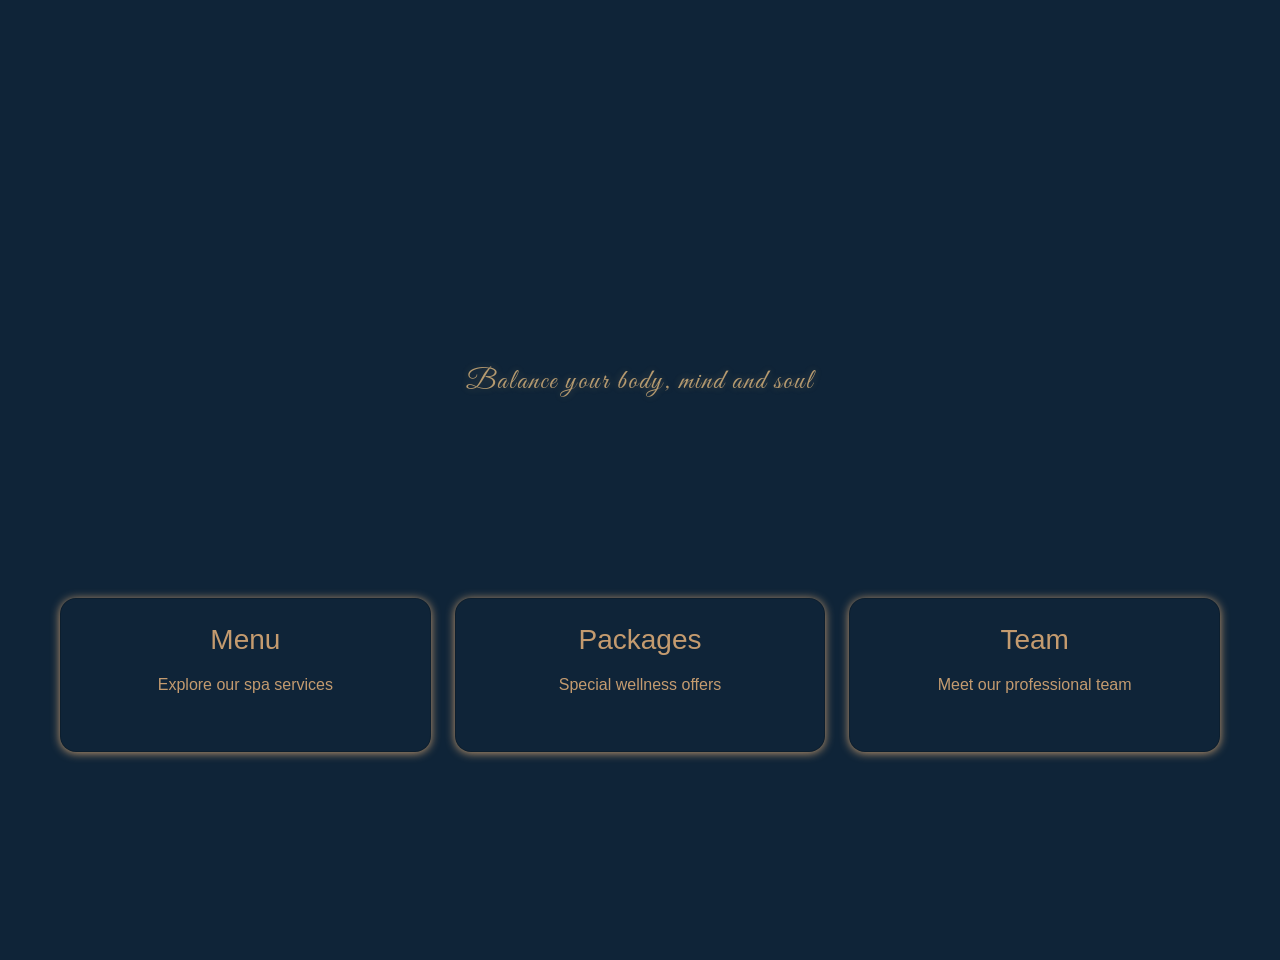
==== index.html @ 44697bf9 "second" ====
<!DOCTYPE html>
<html lang="en">

<head>
  <meta charset="UTF-8">
  <title>Safar Fakhraddin DEV | Landing</title>
  <meta name="viewport" content="width=device-width, initial-scale=1.0">

  <link href="https://cdn.jsdelivr.net/npm/bootstrap@5.3.8/dist/css/bootstrap.min.css" rel="stylesheet">
  <link rel="stylesheet" href="style.css">
  <link href="https://fonts.googleapis.com/css2?family=Great+Vibes&display=swap" rel="stylesheet">
  <link rel="icon" href="./assets/CoreWellness.png" type="image/png">
</head>

<body class="page-landing">

  <!-- HERO SECTION WITH BACKGROUND LOGO -->
  <section class="hero-section d-flex align-items-center text-center">
    <!-- <div class="container position-relative"> -->
    <h1 class="mb-3"></h1>
    <div class="landing-text">
      <p class="luxury-tagline">Balance your body, mind and soul</p>
    </div>

    <!-- <p class="mb-4 hero-subtitle">Balance your body, mind and soul</p> -->

    <!-- </div> -->
  </section>




  <!-- QUICK ACCESS CARDS -->
  <section class="py-5 quick-access">
    <div class="container">
      <div class="row g-4 justify-content-center">

        <div class="col-md-4">
          <a href="coreWellnessMenu.html" class="text-decoration-none text-dark">
            <div class="card p-4 text-center h-100">
              <h3>Menu</h3>
              <p class="mt-2">Explore our spa services</p>
            </div>
          </a>
        </div>

        <div class="col-md-4">
          <a href="packages.html" class="text-decoration-none text-dark">
            <div class="card p-4 text-center h-100">
              <h3>Packages</h3>
              <p class="mt-2">Special wellness offers</p>
            </div>
          </a>
        </div>

        <div class="col-md-4">
          <a href="team.html" class="text-decoration-none text-dark">
            <div class="card p-4 text-center h-100">
              <h3>Team</h3>
              <p class="mt-2">Meet our professional team</p>
            </div>
          </a>
        </div>

      </div>
    </div>
  </section>



  <script src="https://cdn.jsdelivr.net/npm/bootstrap@5.3.8/dist/js/bootstrap.bundle.min.js"></script>
</body>

</html>
---- style.css ----
body {
  margin: 0;
  font-family: 'Inter', sans-serif;
  color: #C49B6F;
  /* position: relative; */
  /* overflow-x: hidden; */
}

/* landing background */
.page-landing::before {
  content: "";
  position: fixed;
  inset: 0;

  background-image: url("./assets/Reception.webp");
  background-size: cover;
  background-position: center;
  background-repeat: no-repeat;

  filter: blur(1px);
  /* 🔥 BLUR DƏRƏCƏSİ – buranı dəyiş */
  transform: scale(1.1);
  /*blur kenarlarini gizladir*/
  opacity: 0.45;
  /* 🔥 ŞƏKİL GÜCÜ – buranı dəyiş */

  z-index: -1;
}

.page-landing {
  background: #0f2438;
  min-height: 100vh;
}

/* .page-landing::after {
  content: "";
  position: fixed;
  inset: 0;
  background: rgba(15, 36, 56, 0.6);
  z-index: -1;
} */


/* menu background */
.page-menu::before {
  content: "";
  position: fixed;
  inset: 0;

  background-image: url("./assets/team/menu/corridor.webp");
  background-size: cover;
  background-position: center;
  /* background-repeat: no-repeat; */

  filter: blur(1px);
  /* 🔥 BLUR DƏRƏCƏSİ – buranı dəyiş */
  transform: scale(1.1);
  /*blur kenarlarini gizladir*/
  opacity: 0.45;
  /* 🔥 ŞƏKİL GÜCÜ – buranı dəyiş */

  z-index: -1;
}

/* ===== DYNAMIC MENU BACKGROUNDS ===== */

.page-menu::before {
  transition: background-image 0.4s ease, opacity 0.4s ease;
}

/* LADIES */
.page-menu.ladies::before {
  background-image: url("./assets/team/menu/femalereception.webp");
}

.page-menu.ladies-massage::before {
  background-image: url("./assets/team/menu/corridor.webp");
}

.page-menu.ladies-facial::before {
  background-image: url("./assets/team/menu/Treatment2.webp");
}

.page-menu.ladies-body::before {
  background-image: url("./assets/team/menu/tresament2.webp");
}

.page-menu.ladies-technologies::before {
  background-image: url("./assets/team/menu/Technology.webp");
}

.page-menu.ladies-hairsalon::before {
  background-image: url("./assets/team/menu/needtochange.png");
}

.page-menu.ladies-nail::before {
  background-image: url("./assets/team/menu/Nail.webp");
}

/* GENTLEMEN */
.page-menu.gentlemen::before {
  background-image: url("./assets/team/menu/needtochange.png");
}

.page-menu.gentlemen-massage::before {
  background-image: url("./assets/team/menu/corridor.webp");
}

.page-menu.gentlemen-facial::before {
  background-image: url("./assets/team/menu/Treatment2.webp");
}

.page-menu.gentlemen-body::before {
  background-image: url("./assets/team/menu/tresament2.webp");
}

.page-menu.gentlemen-technologies::before {
  background-image: url("./assets/team/menu/Technology.webp");
}

.page-menu.gentlemen-barber::before {
  background-image: url("./assets/team/menu/needtochange.png");
}

.page-menu.gentlemen-nail::before {
  background-image: url("./assets/team/menu/needtochange.png");
}


.page-menu {
  background: #0f2438;
  min-height: 100vh;
}

/* .page-landing::after {
  content: "";
  position: fixed;
  inset: 0;
  background: rgba(15, 36, 56, 0.6);
  z-index: -1;
} */

/* packages background */
.page-packages::before {
  content: "";
  position: fixed;
  inset: 0;

  background-image: url("./assets/team/menu/Treatment2.webp");
  background-size: cover;
  background-position: center;
  background-repeat: no-repeat;

  filter: blur(1px);
  /* 🔥 BLUR DƏRƏCƏSİ – buranı dəyiş */
  transform: scale(1.1);
  /*blur kenarlarini gizladir*/
  opacity: 0.45;
  /* 🔥 ŞƏKİL GÜCÜ – buranı dəyiş */

  z-index: -1;
}

.page-packages {
  background: #0f2438;
  min-height: 100vh;
}

/* .page-landing::after {
  content: "";
  position: fixed;
  inset: 0;
  background: rgba(15, 36, 56, 0.6);
  z-index: -1;
} */



/* Team start */
/* FILTER BUTTONS */

/* .filter-btn {
  padding: 10px 25px;
  margin: 5px;
  border-radius: 30px;
  border: 1px solid #c5a47e;
  background: transparent;
  color: #fff;
  transition: 0.3s;
}

.filter-btn:hover,
.filter-btn.active {
  background: #c5a47e;
  color: #000;
} */


/* TEAM LIST */

.team-list {
  max-width: 800px;
  margin: auto;
}

/* Small list layout */

.team-item {
  display: flex;
  align-items: center;
  gap: 15px;
  padding: 12px;
  border-bottom: 1px solid rgba(255, 255, 255, 0.1);
  cursor: pointer;
  transition: 0.3s;
}

.team-item:hover {
  background: rgba(255, 255, 255, 0.05);
}

.team-item img {
  width: 60px;
  height: 60px;
  object-fit: cover;
  border-radius: 50%;
}

/* Modal */

.team-modal {
  display: none;
  position: fixed;
  inset: 0;
  background: rgba(0, 0, 0, 0.8);
  justify-content: center;
  align-items: center;
  z-index: 9999;
}

.modal-content-box {
  background: #0b1c2d;
  padding: 30px;
  border-radius: 12px;
  width: 400px;
  text-align: center;
  position: relative;
}

.modal-content-box img {
  width: 120px;
  border-radius: 50%;
  margin-bottom: 20px;
}

.close-modal {
  position: absolute;
  top: 10px;
  right: 15px;
  font-size: 22px;
  cursor: pointer;
  color: #d4af37;
}

/* .page-team::before {
  content: "";
  position: fixed;
  inset: 0; */

/* background-image: url("./assets/team/Team/all.webp"); */
/* background-size: cover; */
/* background-position: center; */
/* background-repeat: no-repeat; */

/* filter: blur(15px); */
/* 🔥 BLUR DƏRƏCƏSİ – buranı dəyiş */
/* transform: scale(1.1); */
/*blur kenarlarini gizladir*/
/* opacity: 0.75; */
/* 🔥 ŞƏKİL GÜCÜ – buranı dəyiş */

/* z-index: -2; */
/* } */

/* BURDANNNNNNNNNNNNNNNNNNNNNN */
/* .team-card {
  display: flex;
  align-items: center;
  padding: 15px;
  margin-bottom: 15px;
  background: rgba(255, 255, 255, 0.05);
  border-radius: 10px;
  cursor: pointer;
  transition: 0.3s;
}

.team-card:hover {
  background: rgba(197, 164, 126, 0.2);
} */

.team-img {
  width: 70px;
  height: 70px;
  object-fit: cover;
  object-position: top center;
  /* 👈 ƏN VACİB */
  border-radius: 50%;
  margin-right: 15px;
}

/* silinacaq sheylar */

.page-team {
  background: linear-gradient(rgba(95, 74, 68, 0.966), rgba(25, 11, 5, 0.95)),
    url('./assets/team/Team/all.webp') center/cover no-repeat fixed;
  color: #fff;
  min-height: 100vh;
}

.filter-btn {
  padding: 12px 30px;
  margin: 8px;
  border-radius: 50px;
  border: 1px solid #c5a47e;
  background: transparent;
  color: #fff;
  font-weight: 500;
  letter-spacing: 1px;
  transition: all 0.4s ease;
}

.filter-btn:hover {
  background: #c5a47e;
  color: #000;
  transform: translateY(-3px);
  box-shadow: 0 10px 25px rgba(197, 164, 126, 0.4);
}

.filter-btn.active {
  background: #c5a47e;
  color: #000;
}

.team-card {

  display: flex;
  align-items: center;
  padding: 1px;
  margin-bottom: 20px;
  background: rgba(255, 255, 255, 0.05);
  border-radius: 15px;
  cursor: pointer;
  transition: all 0.4s ease;
  opacity: 0;
  transform: translateY(20px);
  animation: fadeUp 0.6s forwards;
}

.team-card:hover {
  background: rgba(197, 164, 126, 0.2);
  transform: scale(1.03);
}

.label {
  color: #c5a47e;
  /* gold luxury */
  font-weight: 600;
}

.value {
  color: #e6e6e6;
  margin-left: 8px;
}

.modal-body p {
  border-bottom: 1px solid rgba(255, 255, 255, 0.05);
  padding-bottom: 8px;
}

@keyframes fadeUp {
  to {
    opacity: 1;
    transform: translateY(0);
  }
}

.luxury-modal {
  background: linear-gradient(145deg, #0f1c2a, #13293d);
  border-radius: 20px;
  border: 1px solid rgba(197, 164, 126, 0.4);
  box-shadow: 0 30px 60px rgba(0, 0, 0, 0.6);
}

#modalImg {
  border-radius: 20px;
  border: 2px solid #c5a47e;
}

.modal.fade .modal-dialog {
  transform: scale(0.8);
  transition: transform 0.4s ease;
}

.modal.show .modal-dialog {
  transform: scale(1);
}







/* .page-landing::after {
  content: "";
  position: fixed;
  inset: 0;
  background: rgba(15, 36, 56, 0.6);
  z-index: -1;
} */

/* employeeFemale background */
/* employeeMale background */

/* female employee list */
/* Kart ümumi stil */
/* .team-card {
  background-color: #0f2438;
  border-radius: 15px;
  padding: 12px;
  box-shadow: 0 2px 6px #C49B6F;
  transition: transform 0.25s ease, box-shadow 0.25s ease;
} */

/* Hover effekti */
/* .team-card:hover {
  transform: scale(1.03);
  box-shadow: 0 6px 12px #C49B6F;
} */

/* Şəkil */
/* .team-card img {
  width: 100%;
  height: 180px; */
/* object-fit: contain; */
/* şəkil kəsilmir */
/* border-radius: 50px; */
/* margin-bottom: 10px; */
/* background: #0f2438; */
/* fon ilə uyğunluq */
/* padding: 5px; */
/* } */

/* Button */
/* .team-btn {
  width: 100%;
  padding: 8px;
  font-size: 14px;
  border-radius: 8px;
  border: 1px solid #C49B6F;
  background: #C49B6F;
  color: #0f2438;
  transition: all 0.3s ease;
}

.team-btn:hover {
  background: #0f2438;
  color: #C49B6F;
  border-color: #C49B6F;
} */

/* bura kimi ranglar tamam */
/* Collapse info */
/* .team-info {
  margin-top: 10px;
  padding: 10px;
  font-size: 14px;
  text-align: left;
  border-left: 3px solid#C49B6F;
  border-radius: 6px;
  background-color: #0f2438;
  box-shadow: 0 1px 4px #C49B6F;
  animation: fadeIn 0.25s ease;
} */


.container {
  max-width: 1200px;
  margin: auto;
  padding: 40px 20px;
}

h1 {
  text-align: center;
  font-family: 'Playfair Display', serif;
  color: #C49B6F;
  margin-bottom: 30px;
}

/* ===== SWITCHES ===== */
.gender-switch,
.tabs {
  display: flex;
  justify-content: center;
  gap: 12px;
  flex-wrap: wrap;
  margin-bottom: 30px;
}

button {
  padding: 10px 22px;
  border-radius: 30px;
  border: none;
  cursor: pointer;
  background: #C49B6F;
  color: #0f2438;
  font-weight: 500;
  transition: 0.3s;
}

button:hover {
  opacity: 0.8;
}

button.active {
  background: #0f2438;
  color: #C49B6F;
  border: 2px solid #C49B6F;
}

/* ===== CARDS ===== */
.cards {
  margin-top: 30px;
}

.card {
  background: #0f2438;
  border-radius: 16px;
  padding: 2px;
  margin-bottom: 14px;
  box-shadow: 0 1px 10px #C49B6F;
  color: #C49B6F;


}

.card.show {
  opacity: 1;
  transform: translateY(0px);
}

.card-header {
  display: flex;
  justify-content: space-between;
  cursor: pointer;
}

.card-header strong {
  color: #C49B6F;
  font-size: 18px;
}

/* MODAL */
/* .modal {
  position: fixed;
  inset: 0;
  background: #0f2438;
  display: none;
  justify-content: center;
  align-items: center;
  z-index: 100;
} */

.modal-content {
  background: #0f2438;
  padding: 30px;
  border-radius: 18px;
  max-width: 600px;
  width: 90%;
  color: #C49B6F;
}

.close {
  float: right;
  cursor: pointer;
  font-size: 22px;
  color: #C49B6F;
}

/* MOBILE */
@media(max-width:768px) {
  h1 {
    font-size: 26px;
  }
}

/* NAVBAR BASE */
.custom-navbar {
  background-color: #0f2438;
  /* dark navy */
  padding: 14px 24px;
}

/* BRAND */
.custom-navbar .navbar-brand {
  color: #C49B6F;
  font-weight: 600;
  font-size: 18px;
}

.custom-navbar .navbar-brand:hover {
  color: #E0C08A;
}

/* NAV LINKS */
.custom-navbar .nav-link {
  color: #C49B6F;
  font-weight: 500;
  position: relative;
  padding: 6px 0;
}

/* HOVER EFFECT (gold underline) */
.custom-navbar .nav-link::after {
  content: "";
  position: absolute;
  left: 0;
  bottom: -4px;
  width: 0%;
  height: 2px;
  background-color: #C49B6F;
  transition: width 0.3s ease;
}

.custom-navbar .nav-link:hover::after,
.custom-navbar .nav-link.active::after {
  width: 100%;
}

/* ACTIVE LINK */
.custom-navbar .nav-link.active {
  color: #E0C08A;
}

/* REMOVE BOOTSTRAP DEFAULT */
.custom-navbar .nav-link:focus,
.custom-navbar .nav-link:hover {
  color: #E0C08A;
}

.gender-card {
  cursor: pointer;
  background-color: #0f2438;
  color: #C49B6F;
  border: 1px solid #C49B6F;
  transition: all 0.3s ease;
  min-height: 220px;
}

.gender-card:hover {
  background-color: #C49B6F;
  color: #0f2438;
  transform: translateY(-6px);
}

.gender-card h2 {
  font-family: 'Playfair Display', serif;
}

.cards .card {
  opacity: 0;
  transform: translateY(30px);
  transition: all 0.6s ease;
}

.cards .card.show {
  opacity: 1;
  transform: translateY(0);
}

.bali-icon {
  font-size: 42px;
  color: #C49B6F;
  opacity: 0.9;
  transition: all 0.3s ease;
}

.gender-card:hover .bali-icon {
  color: #0f2438;
  transform: scale(1.1);
}



/* Fade-in animasiya */
@keyframes fadeIn {
  from {
    opacity: 0;
  }

  to {
    opacity: 1;
  }
}

/* landing area */


.hero-section {
  min-height: 70vh;
  background: url("./assets/CoreWellness.png") no-repeat center;
  background-size: 400px;
  /* logonun ölçüsü */
  /* background-color: #0f2438; */
  /* yumşaq fon */
  position: relative;
  transform: translateY(-80px);
  position: relative;
}

/* text oxunsun deyə */
.hero-section::before {
  content: "";
  position: absolute;
  inset: 0;
}

.hero-section .container {
  position: relative;
  z-index: 1;
}

/* balance ur mind body & soul */
.quick-access {
  transform: translateY(-120px);
}

.luxury-tagline {
  position: absolute;
  left: 50%;
  top: 70%;
  /* logo altı */
  transform: translateX(-50%);

  font-family: 'Great Vibes', cursive;
  font-size: 28px;
  letter-spacing: 2px;

  color: #d4b07a;
  opacity: 0.85;

  text-shadow: 0 0 8px rgba(212, 176, 122, 0.35);
}

/* core wellnes menu */
.card-body {
  display: none;
  margin-top: 12px;
  line-height: 1.7;
  font-size: 14px;
  color: #C49B6F;
}

.card-body.open {
  display: block;
}

/* title clickable hiss olunsun */
.card-header {
  cursor: pointer;
}

/* price */
.price-box {
  margin-top: 10px;
}

.price-row {
  display: flex;
  justify-content: space-between;
  font-size: 14px;
  margin-top: 4px;
}

/* view details button */
.view-btn {
  margin-top: 12px;
  padding: 6px 16px;
  border-radius: 20px;
  border: 1px solid #C49B6F;
  background: transparent;
  color: #C49B6F;
  cursor: pointer;
  transition: 0.3s;
}

.view-btn:hover {
  background: #C49B6F;
  color: #0f2438;
}

.card-body.short .view-btn {
  display: inline-block;
  margin-top: 12px;
}

/* burdan package modal bashliyir PLUS*/
/* ===== QUICK MENU (IZOLYASIYA) ===== */

.quick-menu-wrapper {
  margin-top: 60px;
}

.quick-menu-card {
  width: 280px;
  /* hamısı eyni uzunluqda */
  padding: 18px 20px;
  /* nazik görünüş */
  text-align: center;

  background: #0f2438;
  border: 1px solid #C49B6F;
  border-radius: 16px;

  color: #C49B6F;
  cursor: pointer;

  transition: all 0.3s ease;
}

.quick-menu-card h2 {
  font-family: 'Playfair Display', serif;
  font-size: 22px;
  margin: 0;
}

.quick-menu-card:hover {
  background: #C49B6F;
  color: #0f2438;
  transform: translateY(-4px);
}

.main-core {
  font-family: 'Playfair Display', serif;
  min-height: 40vh;
  height: auto;
  display: flex;
  justify-content: center;
  margin-bottom: 24px;
}

.main-core .core-logo img {
  max-width: 220px;
  /* 🔑 əsas limit */
  width: 100%;
  /* responsive */
  height: auto;
  /* nisbət qorunsun */
  object-fit: contain;
  /* daşma olmasın */
}

.main-core .core-pack {
  display: flex;
  flex-direction: column;
  justify-content: center;
  align-items: center;
  height: 25vh;
}

.main-core .core-pack img {
  width: 120px;
  height: auto;
}

.main-core .core-pack .core-star {
  margin-bottom: 0.5rem;
}

.main-core .core-pack .core-star img {
  width: 7rem;
  height: 7rem;
}

.main-core .core-pack .core-desc {
  font-family: "Playpen Sans", Courier, monospace;
  font-size: 3rem;
  font-weight: thin;
}

.spa-packages-title {
  font-family: 'Playfair Display', serif;
  font-style: thin, italic;
  font-size: 30px;
  color: #f6f3f0;
  text-align: center;
  margin-bottom: 30px;
  position: relative;
}

/* core.in yazilishi */
/* modal first section */


.modal-intro::after {
  content: "";
  width: 80px;
  height: 1px;
  background: rgba(255, 255, 255, .3);
  margin: 16px auto 0;
}


/* logo */
.core-logo {
  background: transparent;
  /* ❌ fon yox */
  padding: 0;
  display: flex;
  flex-direction: column;
  align-items: center;
  font-family: 'Poppins', sans-serif;
}

.core-text {
  font-size: 64px;
  font-weight: 300;
  letter-spacing: 10px;
  color: #ffffff;
  line-height: 1;
}

.wellness-text {
  font-size: 16px;
  letter-spacing: 6px;
  color: #cfae70;
  /* spa vibe üçün qızılı ton */
  margin-top: 6px;
}

/* packages MODAL STYLE */
.wellness-modal {
  background: #0f2438;
  color: #c47f6f;
  border-radius: 20px;
  box-shadow: 0 0 40px rgba(196, 155, 111, 0.35);
}

.wellness-modal .modal-title {
  font-family: 'Segoe UI', Tahoma, sans-serif;
  letter-spacing: 1px;
}

#name {
  color: rgb(245, 241, 241);
}

#time {
  color: #c49b73;
}

.modal-section {
  display: flex;
  justify-content: center;
  align-items: center;
  margin: 0.5rem 0;
  font-family: 'Segoe UI', Tahoma, sans-serif;
  font-style: italic;
  font-size: 18px;
  /* border-bottom: 1px solid rgba(196, 155, 111, 0.4); */
  padding-bottom: 6px;
}

.menu-list {
  list-style: none;
  padding: 14px;
  margin: 0;
}

.menu-list li {
  display: flex;
  justify-content: space-between;
  padding: 7px 0;
  font-size: 12px;
  /* border-bottom: 1px dashed rgba(236, 57, 7, 0.25); */
}

.menu-list li span:last-child {
  opacity: 0.85;
}

.wellness-modal {
  background-image: url("./assets/design.png");
  background-size: cover;
  background-position: center;
  background-repeat: no-repeat;
  color: #f5f0f0;
  border-radius: 20px;
  overflow: hidden;
}

/* overlay kimi oxunsun deyə */
/* .spa-package-wrapper {
  background: rgba(15, 36, 56, 0.45);
  backdrop-filter: blur(2px);
  padding: 30px;
  border-radius: 18px;
}

.spa-package-table {
  color: #E6D3B1;
  border-collapse: separate;
  border-spacing: 0 12px;
}

.spa-package-table th {
  font-weight: 500;
  border: none;
  color: #C9A46A;
}

.spa-package-table td {
  background: transparent;
  border: 1px solid rgba(201, 164, 106, 0.35);
  padding: 14px 18px;
  border-radius: 10px;
  color: #f5f1eb;
}


.spa-package-table tbody tr:hover td {
  background: rgba(255, 255, 255, 0.12);
  transition: 0.3s;
} */


/* ===== SPA PACKAGE TABLE – 1:1 FINAL ===== */

.spa-package-wrapper {
  background: transparent;
  padding: 10px;
}

/* TABLE BASE */
.spa-package-table {
  width: 100%;
  border-collapse: collapse;
  color: #ffffff;
  font-size: 12px;
}

/* HEADER */
.spa-package-table thead th {
  font-family: 'Playfair Display', serif;
  font-weight: 500;
  color: #c49b73;
  text-align: center;
  padding: 14px 18px;
  /* border-bottom: 1px solid rgba(255, 255, 255, 0.6); */
}

/* ROWS */
.spa-package-table tbody td {
  padding: 14px 18px;
  /* border-bottom: 1px solid rgba(255, 255, 255, 0.35); */
  color: #ffffff;
}

/* COLUMN LINES */
/* .spa-package-table th:not(:last-child), */
.spa-package-table td:not(:last-child) {
  border-right: 1px solid rgba(255, 255, 255, 0.35);
}

/* FIRST COLUMN (bold like image) */
/* .spa-package-table tbody td:first-child {
  font-weight: 600;
} */

/* PRICE COLOR */
.spa-package-table tbody td:last-child {
  font-weight: 500;
}

/* REMOVE BOOTSTRAP EFFECTS */
.spa-package-table tr,
.spa-package-table td,
.spa-package-table th {
  background: transparent !important;
  border-radius: 0 !important;
}

/* NO HOVER (image-də hover yoxdur) */
.spa-package-table tbody tr:hover td {
  background: transparent;
  justify-content: space-between;
}

/* whatsapp */
.whatsapp-link {
  color: #d4b17a;
  /* sənin hazırki qızılı rəng */
  transition: 0.3s ease;
}

.whatsapp-link i {
  color: #25D366;
  margin-right: 6px;
  transition: 0.3s ease;
}

.whatsapp-link:hover i {
  text-shadow:
    0 0 5px #25D366,
    0 0 10px #25D366,
    0 0 20px #25D366;
}

.whatsapp-link i {
  color: #25D366;
  animation: glow 1.5s infinite alternate;
}

@keyframes glow {
  from {
    text-shadow: 0 0 5px #25D366;
  }

  to {
    text-shadow: 0 0 20px #25D366;
  }
}
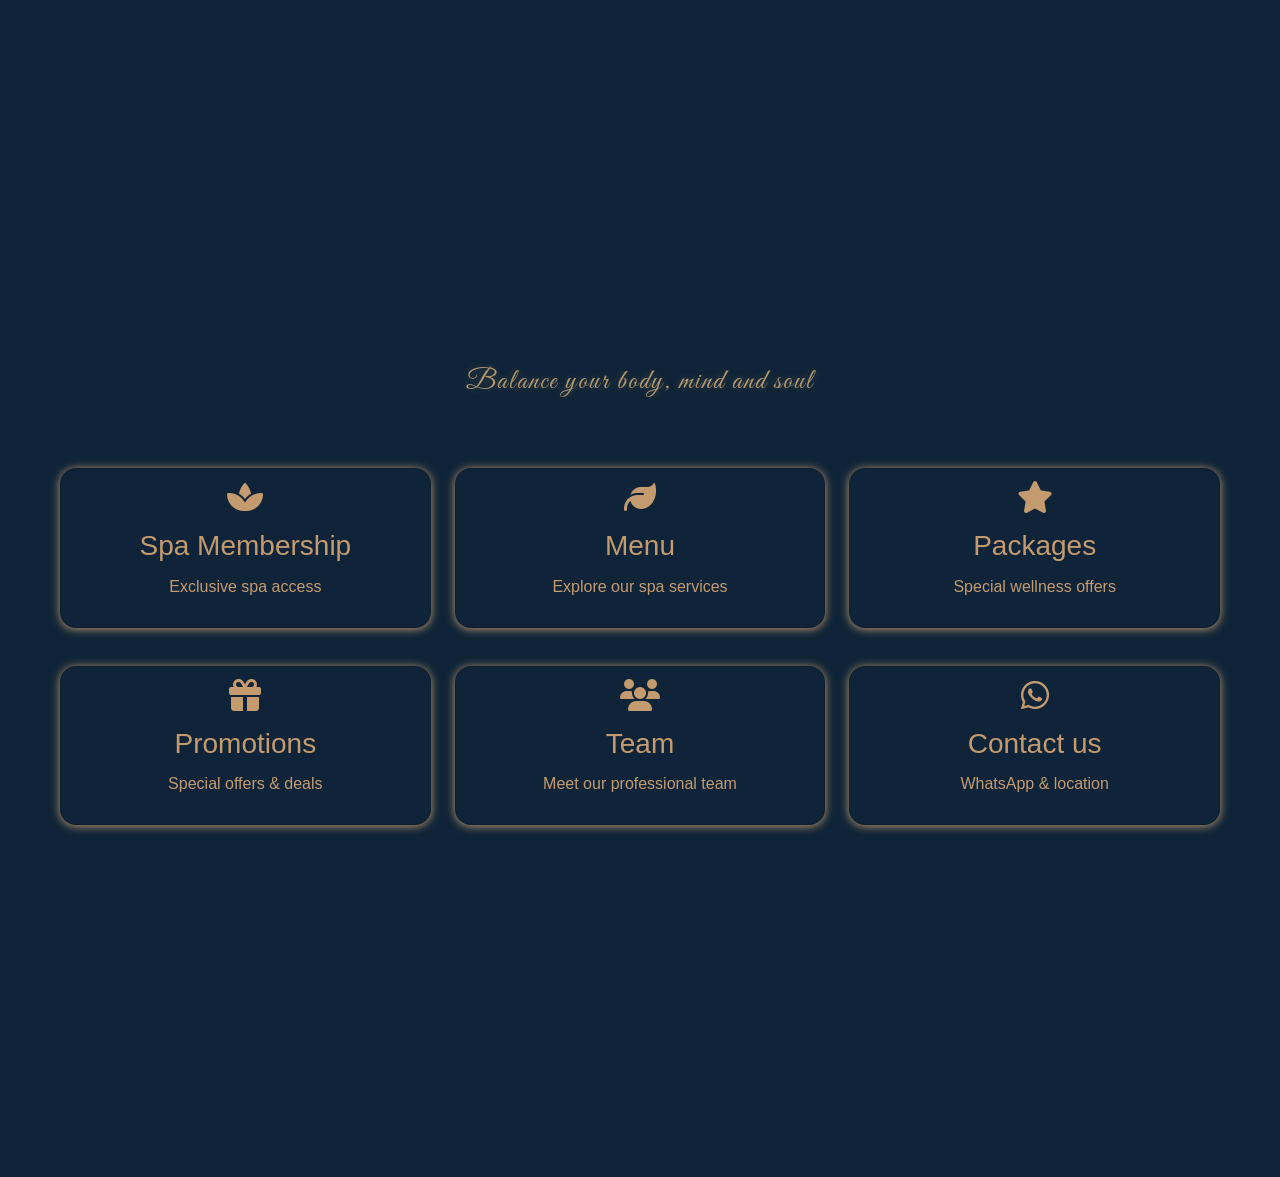
==== commit b7a0dc1d: "esas menu" ====
--- a/index.html
+++ b/index.html
@@ -3,13 +3,14 @@
 
 <head>
   <meta charset="UTF-8">
-  <title>Safar Fakhraddin DEV | Landing</title>
+  <title>Core Wellness Riyadh</title>
   <meta name="viewport" content="width=device-width, initial-scale=1.0">
 
   <link href="https://cdn.jsdelivr.net/npm/bootstrap@5.3.8/dist/css/bootstrap.min.css" rel="stylesheet">
   <link rel="stylesheet" href="style.css">
   <link href="https://fonts.googleapis.com/css2?family=Great+Vibes&display=swap" rel="stylesheet">
   <link rel="icon" href="./assets/CoreWellness.png" type="image/png">
+  <link rel="stylesheet" href="https://cdnjs.cloudflare.com/ajax/libs/font-awesome/6.5.0/css/all.min.css">
 </head>
 
 <body class="page-landing">
@@ -36,28 +37,59 @@
       <div class="row g-4 justify-content-center">
 
         <div class="col-md-4">
+          <a href="spaMembership.html" class="text-decoration-none text-dark">
+            <div class="card p-4 text-center h-80" style="padding: 12px 20px !important;">
+              <i class="fas fa-spa fa-2x mb-3"></i>
+              <h3>Spa Membership</h3>
+              <p class="mt-1">Exclusive spa access</p>
+            </div>
+          </a>
+        </div>
+
+        <div class="col-md-4">
           <a href="coreWellnessMenu.html" class="text-decoration-none text-dark">
-            <div class="card p-4 text-center h-100">
+            <div class="card p-4 text-center h-80" style="padding: 12px 20px !important;">
+              <i class="fas fa-leaf fa-2x mb-3"></i>
               <h3>Menu</h3>
-              <p class="mt-2">Explore our spa services</p>
+              <p class="mt-1">Explore our spa services</p>
             </div>
           </a>
         </div>
 
         <div class="col-md-4">
           <a href="packages.html" class="text-decoration-none text-dark">
-            <div class="card p-4 text-center h-100">
+            <div class="card p-4 text-center h-80" style="padding: 12px 20px !important;">
+              <i class="fas fa-star fa-2x mb-3"></i>
               <h3>Packages</h3>
-              <p class="mt-2">Special wellness offers</p>
+              <p class="mt-1">Special wellness offers</p>
             </div>
           </a>
         </div>
 
         <div class="col-md-4">
+          <a href="promotion.html" class="text-decoration-none text-dark">
+            <div class="card p-4 text-center h-80" style="padding: 12px 20px !important;">
+              <i class="fas fa-gift fa-2x mb-3"></i>
+              <h3>Promotions</h3>
+              <p class="mt-1">Special offers & deals</p>
+            </div>
+          </a>
+        </div>
+        <div class="col-md-4">
           <a href="team.html" class="text-decoration-none text-dark">
-            <div class="card p-4 text-center h-100">
+            <div class="card p-4 text-center h-80" style="padding: 12px 20px !important;">
+              <i class="fas fa-users fa-2x mb-3"></i>
               <h3>Team</h3>
-              <p class="mt-2">Meet our professional team</p>
+              <p class="mt-1">Meet our professional team</p>
+            </div>
+          </a>
+        </div>
+        <div class="col-md-4">
+          <a class="text-decoration-none text-dark" href="https://wa.me/966559937803" target="_blank">
+            <div class="card p-4 text-center h-80" style="padding: 12px 20px !important;">
+              <i class="fab fa-whatsapp fa-2x mb-3"></i>
+              <h3>Contact us</h3>
+              <p class="mt-1">WhatsApp & location</p>
             </div>
           </a>
         </div>
--- a/style.css
+++ b/style.css
@@ -1,3 +1,8 @@
+html,
+body {
+  overflow-x: hidden;
+}
+
 body {
   margin: 0;
   font-family: 'Inter', sans-serif;
@@ -5,6 +10,8 @@
   /* position: relative; */
   /* overflow-x: hidden; */
 }
+
+
 
 /* landing background */
 .page-landing::before {
@@ -62,6 +69,275 @@
   z-index: -1;
 }
 
+/* Spa Membership bashlangicc */
+/* ===== HERO ===== */
+
+.page-membership {
+  background: #0f2438;
+  min-height: 100vh;
+}
+
+.page-membership::before {
+  content: "";
+  position: fixed;
+  inset: 0;
+  background-image: url("./assets/Reception.webp");
+  background-size: cover;
+  background-position: center;
+  filter: blur(1px);
+  transform: scale(1.1);
+  opacity: 0.45;
+  z-index: -1;
+}
+
+.membership-hero {
+  min-height: 100vh;
+  position: relative;
+  display: flex;
+  flex-direction: column;
+  align-items: center;
+  justify-content: center;
+
+  /* 🔥 BURAYA ÖZ ŞƏKLİNİ ƏLAVƏ ET */
+  background-image: url("./assets/team/menu/vitality2.webp");
+  background-size: cover;
+  background-position: center;
+  background-attachment: fixed;
+}
+
+/* qaranlıq örtük */
+.membership-hero::before {
+  content: "";
+  position: absolute;
+  inset: 0;
+  background: rgba(10, 20, 35, 0.65);
+  z-index: 0;
+}
+
+.membership-hero>* {
+  position: relative;
+  z-index: 1;
+}
+
+/* logo qutusu */
+.hero-logo-box {
+  background: rgba(15, 36, 56, 0.75);
+  border: 1px solid rgba(196, 155, 111, 0.3);
+  border-radius: 16px;
+  padding: 32px 40px;
+  text-align: center;
+  backdrop-filter: blur(6px);
+  margin-bottom: 48px;
+}
+
+/* 🔥 LOGO ŞƏKLİ – buraya öz şəklini qoy */
+.hero-logo-box img {
+  width: 120px;
+  height: auto;
+  margin-bottom: 16px;
+}
+
+.hero-logo-box h2 {
+  font-family: 'Playfair Display', serif;
+  font-size: 22px;
+  color: #C49B6F;
+  letter-spacing: 3px;
+  margin: 0;
+  line-height: 1.4;
+}
+
+/* ===== MEMBERSHIP BUTTONS ===== */
+.membership-btns {
+  display: flex;
+  gap: 20px;
+  flex-wrap: wrap;
+  justify-content: center;
+}
+
+.membership-btn {
+  padding: 16px 36px;
+  border-radius: 50px;
+  border: 1.5px solid #C49B6F;
+  background: transparent;
+  color: #C49B6F;
+  font-family: 'Playfair Display', serif;
+  font-size: 16px;
+  letter-spacing: 2px;
+  cursor: pointer;
+  transition: all 0.3s ease;
+}
+
+.membership-btn:hover {
+  background: #C49B6F;
+  color: #0f2438;
+  transform: translateY(-3px);
+  box-shadow: 0 10px 30px rgba(196, 155, 111, 0.3);
+}
+
+/* ===== MODAL ===== */
+.membership-modal .modal-content {
+  background: #0a1623;
+  border: 1px solid rgba(196, 155, 111, 0.3);
+  border-radius: 20px;
+  color: #fff;
+}
+
+.membership-modal .modal-header {
+  border-bottom: 1px solid rgba(196, 155, 111, 0.2);
+  padding: 24px 28px;
+}
+
+.membership-modal .modal-title {
+  font-family: 'Playfair Display', serif;
+  font-size: 26px;
+  color: #fff;
+}
+
+.membership-modal .modal-title span {
+  color: #C49B6F;
+}
+
+.membership-modal .btn-close {
+  filter: invert(1);
+  opacity: 0.6;
+}
+
+.membership-modal .modal-body {
+  padding: 24px 28px;
+  max-height: 70vh;
+  overflow-y: auto;
+}
+
+.membership-modal .modal-body::-webkit-scrollbar {
+  width: 4px;
+}
+
+.membership-modal .modal-body::-webkit-scrollbar-thumb {
+  background: #C49B6F;
+  border-radius: 4px;
+}
+
+/* price badge */
+.price-badge {
+  display: inline-block;
+  background: rgba(196, 155, 111, 0.15);
+  border: 1px solid #C49B6F;
+  color: #C49B6F;
+  font-size: 18px;
+  font-weight: 500;
+  padding: 8px 24px;
+  border-radius: 30px;
+  margin-bottom: 24px;
+}
+
+/* membership table */
+.mem-table {
+  width: 100%;
+  border-collapse: collapse;
+  font-size: 14px;
+}
+
+.mem-table th {
+  color: #C49B6F;
+  font-weight: 500;
+  padding: 12px 16px;
+  border-bottom: 1px solid rgba(196, 155, 111, 0.3);
+  font-family: 'Playfair Display', serif;
+}
+
+.mem-table td {
+  padding: 14px 16px;
+  border-bottom: 1px solid rgba(255, 255, 255, 0.07);
+  color: #e0d5c5;
+  vertical-align: middle;
+}
+
+.mem-table td:last-child {
+  text-align: center;
+  color: #C49B6F;
+  font-weight: 500;
+}
+
+.check-icon {
+  color: #C49B6F;
+  font-size: 16px;
+}
+
+.footnote {
+  font-size: 11px;
+  color: rgba(255, 255, 255, 0.4);
+  margin-top: 16px;
+  line-height: 1.6;
+}
+
+@media (max-width: 600px) {
+  .hero-logo-box {
+    padding: 24px 20px;
+    margin: 0 16px 32px;
+  }
+
+  .membership-btn {
+    padding: 12px 24px;
+    font-size: 14px;
+  }
+
+  .mem-table {
+    font-size: 12px;
+  }
+
+  .mem-table th,
+  .mem-table td {
+    padding: 10px 10px;
+  }
+}
+
+
+
+.membership-cards {
+  display: flex;
+  flex-direction: column;
+  gap: 14px;
+  max-width: 500px;
+  margin: 60px auto;
+  padding: 0 20px;
+}
+
+.mem-card {
+  width: 400px;
+  padding: 18px 20px;
+  text-align: center;
+  background: #0f2438;
+  border: 1px solid #C49B6F;
+  border-radius: 16px;
+  color: #C49B6F;
+  cursor: pointer;
+  transition: all 0.3s ease;
+}
+
+.mem-card h3 {
+  font-family: 'Playfair Display', serif;
+  font-size: 22px;
+  margin: 0;
+}
+
+.mem-card:hover {
+  background: #C49B6F;
+  color: #0f2438;
+  transform: translateY(-4px);
+}
+
+.mem-card:hover h3 {
+  color: #0f2438;
+}
+
+@media (max-width: 480px) {
+  .mem-card {
+    width: 90vw;
+  }
+}
+
+/* bitdi Spa Membership */
+
 /* ===== DYNAMIC MENU BACKGROUNDS ===== */
 
 .page-menu::before {
@@ -126,6 +402,53 @@
   background-image: url("./assets/team/menu/needtochange.png");
 }
 
+.page-menu.spa-etiquette {
+  background: url("./assets/team/etiquette.webp") center/cover no-repeat fixed;
+}
+
+.etiquette-wrapper {
+  max-width: 900px;
+  margin: 50px auto;
+  padding: 40px;
+  background: #0f2438;
+  color: #fff;
+  border-radius: 20px;
+  line-height: 1.8;
+}
+
+.etiquette-wrapper h2 {
+  margin-top: 30px;
+  color: #C49B6F;
+}
+
+.etiquette-wrapper ul {
+  padding-left: 20px;
+}
+
+.etiquette-wrapper li {
+  margin-bottom: 10px;
+}
+
+/* scroll burdan bashdiyir */
+.etiquette-wrapper {
+  max-height: 70vh;
+  overflow-y: auto;
+  padding-right: 10px;
+}
+
+
+.etiquette-wrapper::-webkit-scrollbar {
+  width: 6px;
+}
+
+.etiquette-wrapper::-webkit-scrollbar-track {
+  background: transparent;
+}
+
+.etiquette-wrapper::-webkit-scrollbar-thumb {
+  background: #C49B6F;
+  border-radius: 10px;
+}
 
 .page-menu {
   background: #0f2438;
@@ -175,6 +498,18 @@
 } */
 
 
+.modal-body::-webkit-scrollbar {
+  width: 4px;
+}
+
+.modal-body::-webkit-scrollbar-thumb {
+  background: #C49B6F;
+  border-radius: 4px;
+}
+
+.modal-body::-webkit-scrollbar-track {
+  background: transparent;
+}
 
 /* Team start */
 /* FILTER BUTTONS */
@@ -261,6 +596,46 @@
   cursor: pointer;
   color: #d4af37;
 }
+
+/* burdan silersan modul team */
+#teamModal .modal-body {
+  max-height: 75vh;
+  overflow-y: auto;
+  padding-right: 10px;
+}
+
+/* Premium scroll style */
+#teamModal .modal-body::-webkit-scrollbar {
+  width: 6px;
+}
+
+#teamModal .modal-body::-webkit-scrollbar-thumb {
+  background: #c8a96a;
+  border-radius: 10px;
+}
+
+/* TEAM MODAL FIXED SCROLL */
+
+#teamModal .modal-dialog {
+  max-width: 900px;
+}
+
+#teamModal .modal-content {
+  max-height: 85vh;
+  overflow: hidden;
+  /* 🔥 əsas budur */
+  border-radius: 20px;
+}
+
+#teamModal .modal-body {
+  max-height: 70vh;
+  overflow-y: auto;
+  padding-right: 15px;
+}
+
+
+
+
 
 /* .page-team::before {
   content: "";
@@ -299,11 +674,14 @@
 } */
 
 .team-img {
-  width: 70px;
-  height: 70px;
+  width: 65px;
+  height: 65px;
+  min-width: 65px;
+  /* ← genişlik sabit qalsın */
+  min-height: 65px;
+  /* ← hündürlük sabit qalsın */
   object-fit: cover;
   object-position: top center;
-  /* 👈 ƏN VACİB */
   border-radius: 50%;
   margin-right: 15px;
 }
@@ -373,7 +751,7 @@
 }
 
 .modal-body p {
-  border-bottom: 1px solid rgba(255, 255, 255, 0.05);
+  border-bottom: 1px solid rgba(255, 255, 255, 0.085);
   padding-bottom: 8px;
 }
 
@@ -391,10 +769,7 @@
   box-shadow: 0 30px 60px rgba(0, 0, 0, 0.6);
 }
 
-#modalImg {
-  border-radius: 20px;
-  border: 2px solid #c5a47e;
-}
+
 
 .modal.fade .modal-dialog {
   transform: scale(0.8);
@@ -528,6 +903,24 @@
   border: 2px solid #C49B6F;
 }
 
+/* ALT KATEQORİYA DÜYMƏLƏRİ (Massage, Facial, Body...) */
+.tabs button {
+  background: #0f2438;
+  color: #C49B6F;
+  border: 1.5px solid #C49B6F;
+}
+
+.tabs button:hover {
+  /* background: rgba(223, 16, 65, 0.15); */
+  opacity: 0.8;
+}
+
+.tabs button.active {
+  background: #C49B6F;
+  color: #0f2438;
+  border: 2px solid #C49B6F;
+}
+
 /* ===== CARDS ===== */
 .cards {
   margin-top: 30px;
@@ -540,8 +933,6 @@
   margin-bottom: 14px;
   box-shadow: 0 1px 10px #C49B6F;
   color: #C49B6F;
-
-
 }
 
 .card.show {
@@ -558,6 +949,34 @@
 .card-header strong {
   color: #C49B6F;
   font-size: 18px;
+}
+
+@media (max-width: 600px) {
+
+  .gender-switch button,
+  .tabs button {
+    padding: 8px 14px;
+    font-size: 13px;
+  }
+
+  .card {
+    padding: 12px 16px;
+  }
+
+  .card-header {
+    flex-direction: column;
+    gap: 4px;
+  }
+
+  .card-title {
+    font-size: 13px;
+  }
+
+  .header-price {
+    font-size: 11px;
+    opacity: 0.85;
+    line-height: 1.5;
+  }
 }
 
 /* MODAL */
@@ -709,7 +1128,7 @@
 .hero-section {
   min-height: 70vh;
   background: url("./assets/CoreWellness.png") no-repeat center;
-  background-size: 400px;
+  background-size: 550px;
   /* logonun ölçüsü */
   /* background-color: #0f2438; */
   /* yumşaq fon */
@@ -732,7 +1151,7 @@
 
 /* balance ur mind body & soul */
 .quick-access {
-  transform: translateY(-120px);
+  transform: translateY(-250px);
 }
 
 .luxury-tagline {
@@ -1096,6 +1515,54 @@
   justify-content: space-between;
 }
 
+@media (max-width: 600px) {
+
+  /* Wellness Plus başlığı kiçilsin */
+  .main-core .core-pack .core-desc {
+    font-size: 1.8rem;
+  }
+
+  /* Cədvəl mobil üçün */
+  .spa-package-wrapper {
+    overflow-x: auto;
+    -webkit-overflow-scrolling: touch;
+  }
+
+  .spa-package-table {
+    min-width: unset;
+    width: 100%;
+    font-size: 11px;
+  }
+
+  .spa-package-table thead th,
+  .spa-package-table tbody td {
+    padding: 8px 10px;
+  }
+
+  /* Packages modal padding azalt */
+  .wellness-modal .modal-body {
+    padding: 12px;
+  }
+
+  /* $ işarəsi problemi */
+  .spa-package-table small {
+    font-size: 9px;
+  }
+}
+
+
+
+
+
+
+
+
+
+
+
+
+
+
 /* whatsapp */
 .whatsapp-link {
   color: #d4b17a;
@@ -1129,4 +1596,22 @@
   to {
     text-shadow: 0 0 20px #25D366;
   }
+}
+
+
+.navbar-toggler {
+  border-color: #C49B6F;
+}
+
+.navbar-toggler-icon {
+  background-image: url("data:image/svg+xml,%3csvg xmlns='http://www.w3.org/2000/svg' viewBox='0 0 30 30'%3e%3cpath stroke='rgba(196,155,111,1)' stroke-width='2' d='M4 7h22M4 15h22M4 23h22'/%3e%3c/svg%3e");
+}
+
+@media (max-width: 991px) {
+  .navbar-collapse {
+    background-color: #0f2438;
+    padding: 16px;
+    border-radius: 12px;
+    margin-top: 10px;
+  }
 }
